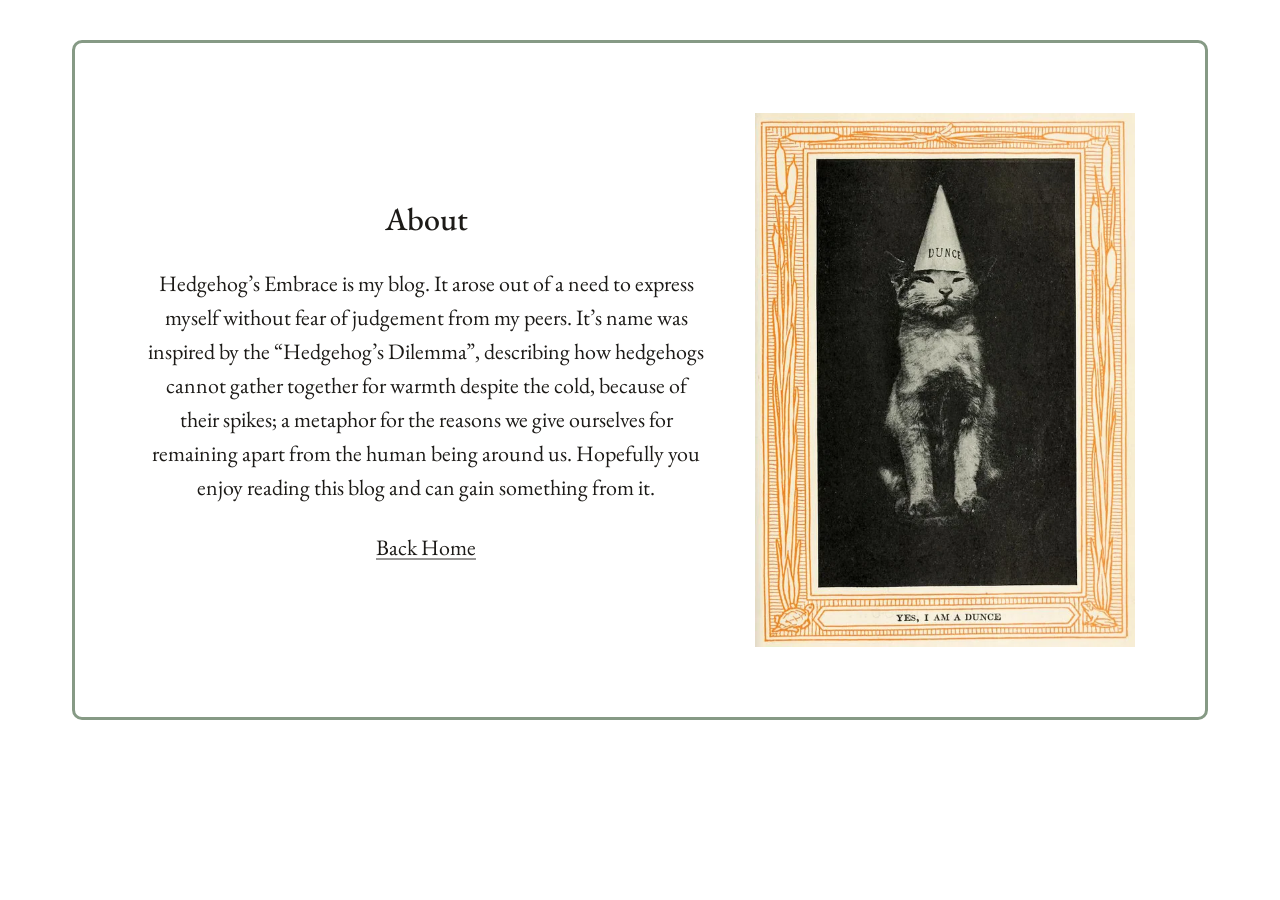
==== about.html @ 97c6ee42 "Add files via upload" ====
<!DOCTYPE html>
<html lang="en">
<head>
<meta charset="UTF-8">
<meta name="viewport" content="width=device-width, initial-scale=1.0">
<title>About &mdash; Hedgehog's Embrace</title>
<link rel="stylesheet" href="style.css">
</head>
<body>
  <div class="wrap">
    <section class="about-panel">
      <div class="about-text">
        <h1>About</h1>
        <p>
          Hedgehog&rsquo;s Embrace is my blog. It arose out of a need to express myself
          without fear of judgement from my peers. It&rsquo;s name was inspired by the
          &ldquo;Hedgehog&rsquo;s Dilemma&rdquo;, describing how hedgehogs cannot gather
          together for warmth despite the cold, because of their spikes; a metaphor for
          the reasons we give ourselves for remaining apart from the human being around us.
          Hopefully you enjoy reading this blog and can gain something from it.
        </p>
        <a href="index.html">Back Home</a>
      </div>
      <div class="about-art">
        <img src="assets/cat.png" alt="A cat wearing a dunce cap, captioned 'Yes, I am a dunce'">
      </div>
    </section>
  </div>
</body>
</html>
---- style.css ----
@import url('https://fonts.googleapis.com/css2?family=EB+Garamond:ital,wght@0,400;0,500;0,600;1,400;1,500&display=swap');

:root {
  --red: #AE0C0C;
  --green: #869A85;
  --other-bg: #9A4C1A;
  --ink: #1c1a17;
  --paper: #ffffff;
  --divider: #f0dede;
  --link-hover: #7a0a0a;
}

* { box-sizing: border-box; }

html { scroll-behavior: smooth; }

body {
  margin: 0;
  font-family: 'EB Garamond', Georgia, 'Times New Roman', serif;
  color: var(--ink);
  background: var(--paper);
  font-size: 22px;
  line-height: 1.55;
}

a {
  color: var(--ink);
  text-decoration: underline;
  text-decoration-color: rgba(28,26,23,0.45);
  text-underline-offset: 3px;
  transition: color 0.15s ease, text-decoration-color 0.15s ease;
}

a:hover {
  color: var(--link-hover);
  text-decoration-color: var(--link-hover);
}

.wrap {
  max-width: 1200px;
  margin: 0 auto;
  padding: 40px 32px 80px;
}

/* ---------- Header ---------- */

.site-header {
  display: flex;
  align-items: center;
  justify-content: space-between;
  gap: 24px;
  margin-bottom: 34px;
}

.site-header .header-art {
  flex: 0 0 auto;
  width: 230px;
  max-width: 30vw;
}

.site-header .header-art img {
  display: block;
  width: 100%;
  height: auto;
}

.site-title-block {
  flex: 1 1 auto;
  text-align: center;
}

.site-title {
  font-size: clamp(26px, 4vw, 40px);
  font-weight: 500;
  margin: 0 0 10px;
  letter-spacing: 0.3px;
}

.site-title a {
  text-decoration: underline;
  text-decoration-color: rgba(28,26,23,0.5);
}

.site-nav {
  display: flex;
  justify-content: center;
  gap: 36px;
  font-size: 20px;
}

/* ---------- Post list panel ---------- */

.panel {
  border: 3px solid var(--red);
  border-radius: 10px;
  padding: 44px 48px 56px;
  background: var(--paper);
}

.panel-toolbar {
  display: flex;
  justify-content: flex-end;
  align-items: center;
  margin-bottom: 18px;
}

.sort-toggle {
  background: none;
  border: none;
  font-family: inherit;
  font-size: 17px;
  font-style: italic;
  color: var(--ink);
  cursor: pointer;
  text-decoration: underline;
  text-decoration-color: rgba(28,26,23,0.45);
  text-underline-offset: 3px;
  padding: 4px 2px;
}

.sort-toggle:hover { color: var(--link-hover); }

.sort-toggle .arrow {
  display: inline-block;
  margin-left: 4px;
  transition: transform 0.15s ease;
}

.sort-toggle[data-order="asc"] .arrow { transform: rotate(180deg); }

.post-list { }

.post-item {
  padding: 26px 0;
  border-bottom: 1px solid var(--divider);
  display: flex;
  gap: 32px;
  align-items: flex-start;
}

.post-item:first-child { padding-top: 0; }
.post-item:last-child { border-bottom: none; padding-bottom: 0; }

.post-item.has-image .post-text { flex: 1 1 auto; }
.post-item .post-thumb {
  flex: 0 0 auto;
  width: 220px;
}
.post-item .post-thumb img {
  display: block;
  width: 100%;
  height: auto;
  border-radius: 2px;
}

.post-item.image-left { flex-direction: row; }
.post-item.image-right { flex-direction: row-reverse; }

.post-title {
  font-size: 24px;
  font-weight: 500;
  margin: 0 0 10px;
}

.post-title a { text-decoration-thickness: 1px; }

.post-excerpt { margin: 0; }

.post-date {
  display: block;
  font-size: 15px;
  font-style: italic;
  color: #7a746c;
  margin: -4px 0 10px;
}

.read-more { white-space: nowrap; }

.empty-state {
  text-align: center;
  font-style: italic;
  color: #7a746c;
  padding: 30px 0;
}

/* ---------- About page ---------- */

.about-panel {
  border: 3px solid var(--green);
  border-radius: 10px;
  padding: 70px 70px;
  display: flex;
  align-items: center;
  gap: 48px;
}

.about-text {
  flex: 1 1 auto;
  text-align: center;
}

.about-text h1 {
  font-size: 32px;
  font-weight: 500;
  margin: 0 0 22px;
}

.about-text p {
  margin: 0 0 26px;
}

.about-art {
  flex: 0 0 auto;
  width: 380px;
  max-width: 34vw;
}

.about-art img {
  display: block;
  width: 100%;
  height: auto;
}

/* ---------- Other page ---------- */

body.other-page {
  background: var(--other-bg);
  min-height: 100vh;
}

.other-wrap {
  max-width: 1100px;
  margin: 0 auto;
  padding: 40px 32px;
  display: grid;
  grid-template-columns: 320px 1fr;
  grid-template-rows: auto auto;
  column-gap: 60px;
  align-items: start;
}

.other-art {
  grid-column: 1;
  grid-row: 1 / span 2;
  width: 100%;
}

.other-art img {
  display: block;
  width: 100%;
  height: auto;
}

.other-heading {
  grid-column: 2;
  grid-row: 1;
  font-size: 28px;
  font-weight: 500;
  margin: 60px 0 0;
  text-align: center;
}

.other-back {
  grid-column: 2;
  grid-row: 2;
  margin-top: 90px;
  text-align: center;
  font-size: 22px;
}

.other-content {
  grid-column: 1 / -1;
  margin-top: 34px;
}

/* ---------- Single post page ---------- */

.post-panel {
  border: 3px solid var(--red);
  border-radius: 10px;
  padding: 50px 56px;
}

.post-panel .post-date { margin-bottom: 22px; }

.post-panel h1 {
  font-size: 32px;
  font-weight: 500;
  margin: 0 0 6px;
}

.post-body p { margin: 0 0 20px; }

.post-hero {
  width: 100%;
  max-width: 480px;
  height: auto;
  display: block;
  margin: 0 0 26px;
  border-radius: 2px;
}

.back-link {
  display: inline-block;
  margin-top: 30px;
  font-size: 18px;
}

/* ---------- Responsive ---------- */

@media (max-width: 720px) {
  .site-header { flex-wrap: wrap; justify-content: center; text-align: center; }
  .site-header .header-art { width: 110px; }
  .panel, .post-panel { padding: 30px 22px; }
  .about-panel { flex-direction: column; padding: 36px 26px; }
  .about-art { width: 220px; max-width: 60vw; }
  .post-item.has-image { flex-direction: column !important; }
  .post-item .post-thumb { width: 100%; }
  .other-wrap { grid-template-columns: 1fr; }
  .other-art { grid-row: 1; max-width: 220px; margin: 0 auto; }
  .other-heading, .other-back { grid-column: 1; text-align: center; margin-top: 24px; }
}
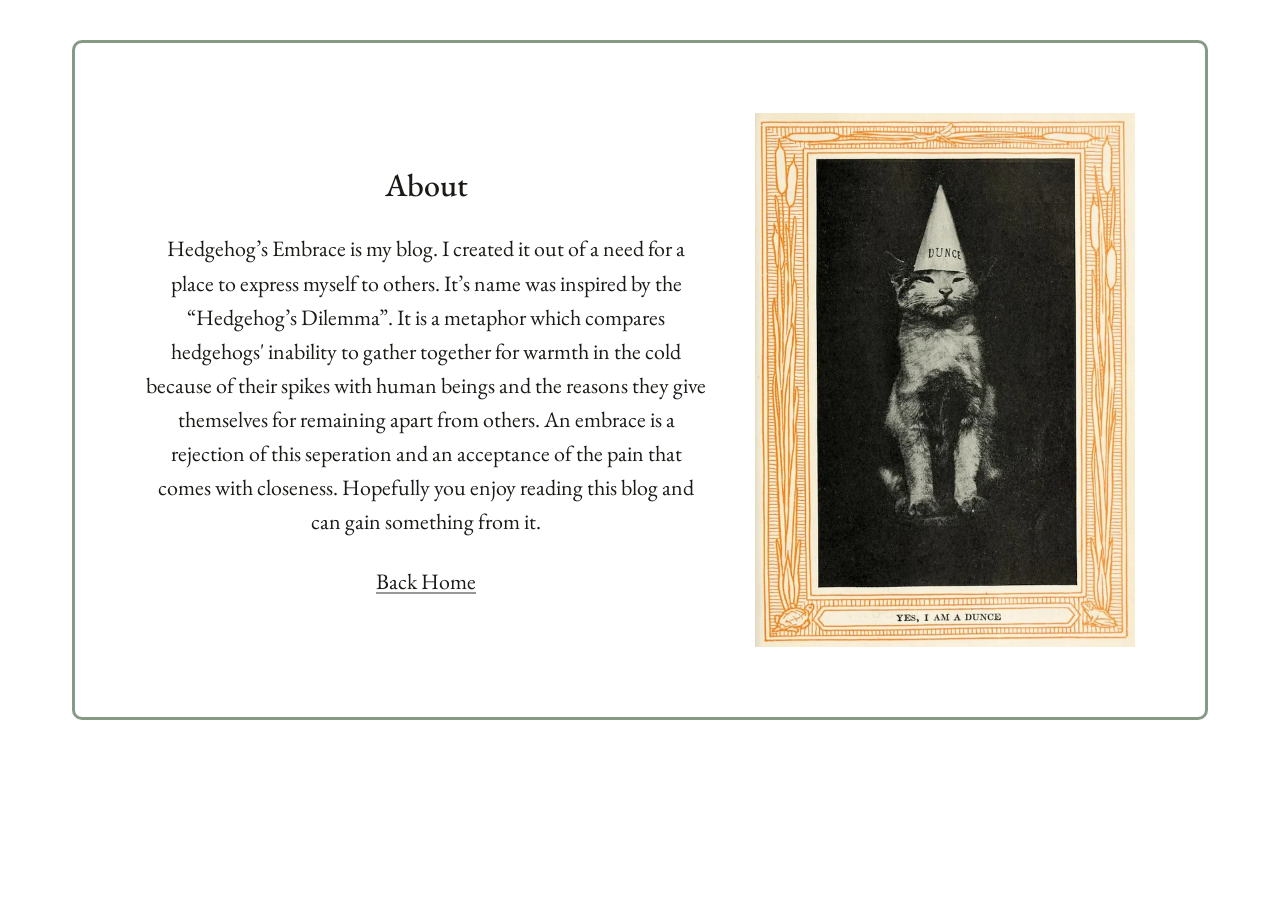
==== commit 9b4f2733: "Update blog description in about.html Revised the description of the blog's purpose and metaphor." ====
--- a/about.html
+++ b/about.html
@@ -12,11 +12,11 @@
       <div class="about-text">
         <h1>About</h1>
         <p>
-          Hedgehog&rsquo;s Embrace is my blog. It arose out of a need to express myself
-          without fear of judgement from my peers. It&rsquo;s name was inspired by the
-          &ldquo;Hedgehog&rsquo;s Dilemma&rdquo;, describing how hedgehogs cannot gather
-          together for warmth despite the cold, because of their spikes; a metaphor for
-          the reasons we give ourselves for remaining apart from the human being around us.
+          Hedgehog&rsquo;s Embrace is my blog. I created it out of a need for a place to express myself to others.
+          It&rsquo;s name was inspired by the &ldquo;Hedgehog&rsquo;s Dilemma&rdquo;. It is a metaphor which compares 
+          hedgehogs' inability to gather together for warmth in the cold because of their spikes with
+          human beings and the reasons they give themselves for remaining apart from others. An embrace is a rejection of
+          this seperation and an acceptance of the pain that comes with closeness.
           Hopefully you enjoy reading this blog and can gain something from it.
         </p>
         <a href="index.html">Back Home</a>
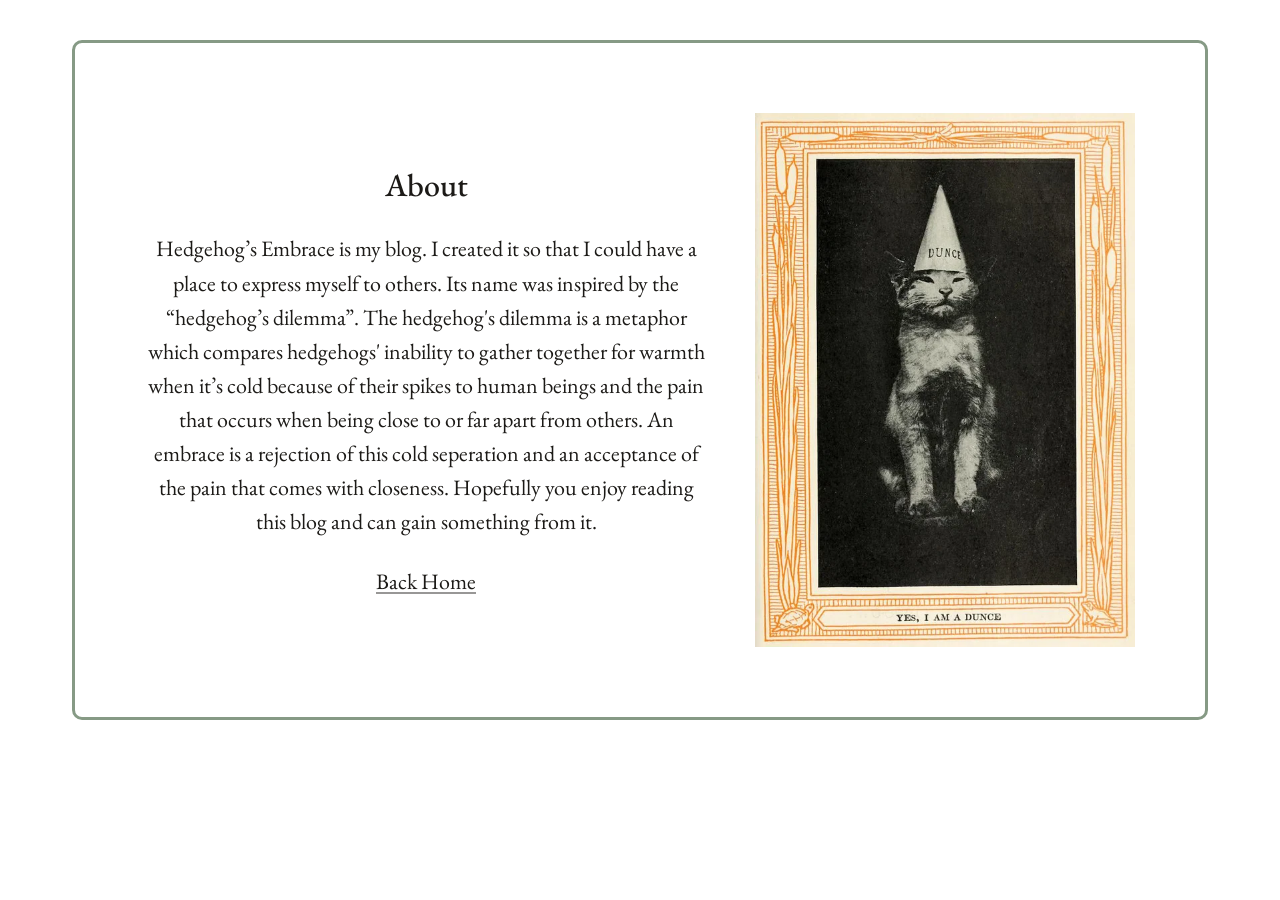
==== commit 30e46152: "Update blog description in about.html Revised the description of the blog for clarity and flow." ====
--- a/about.html
+++ b/about.html
@@ -12,11 +12,11 @@
       <div class="about-text">
         <h1>About</h1>
         <p>
-          Hedgehog&rsquo;s Embrace is my blog. I created it out of a need for a place to express myself to others.
-          It&rsquo;s name was inspired by the &ldquo;Hedgehog&rsquo;s Dilemma&rdquo;. It is a metaphor which compares 
-          hedgehogs' inability to gather together for warmth in the cold because of their spikes with
-          human beings and the reasons they give themselves for remaining apart from others. An embrace is a rejection of
-          this seperation and an acceptance of the pain that comes with closeness.
+          Hedgehog&rsquo;s Embrace is my blog. I created it so that I could have a place to express myself to others.
+          Its name was inspired by the &ldquo;hedgehog&rsquo;s dilemma&rdquo;. The hedgehog's dilemma is a metaphor which compares 
+          hedgehogs' inability to gather together for warmth when it&rsquo;s cold because of their spikes to
+          human beings and the pain that occurs when being close to or far apart from others. An embrace is a rejection of
+          this cold seperation and an acceptance of the pain that comes with closeness.
           Hopefully you enjoy reading this blog and can gain something from it.
         </p>
         <a href="index.html">Back Home</a>
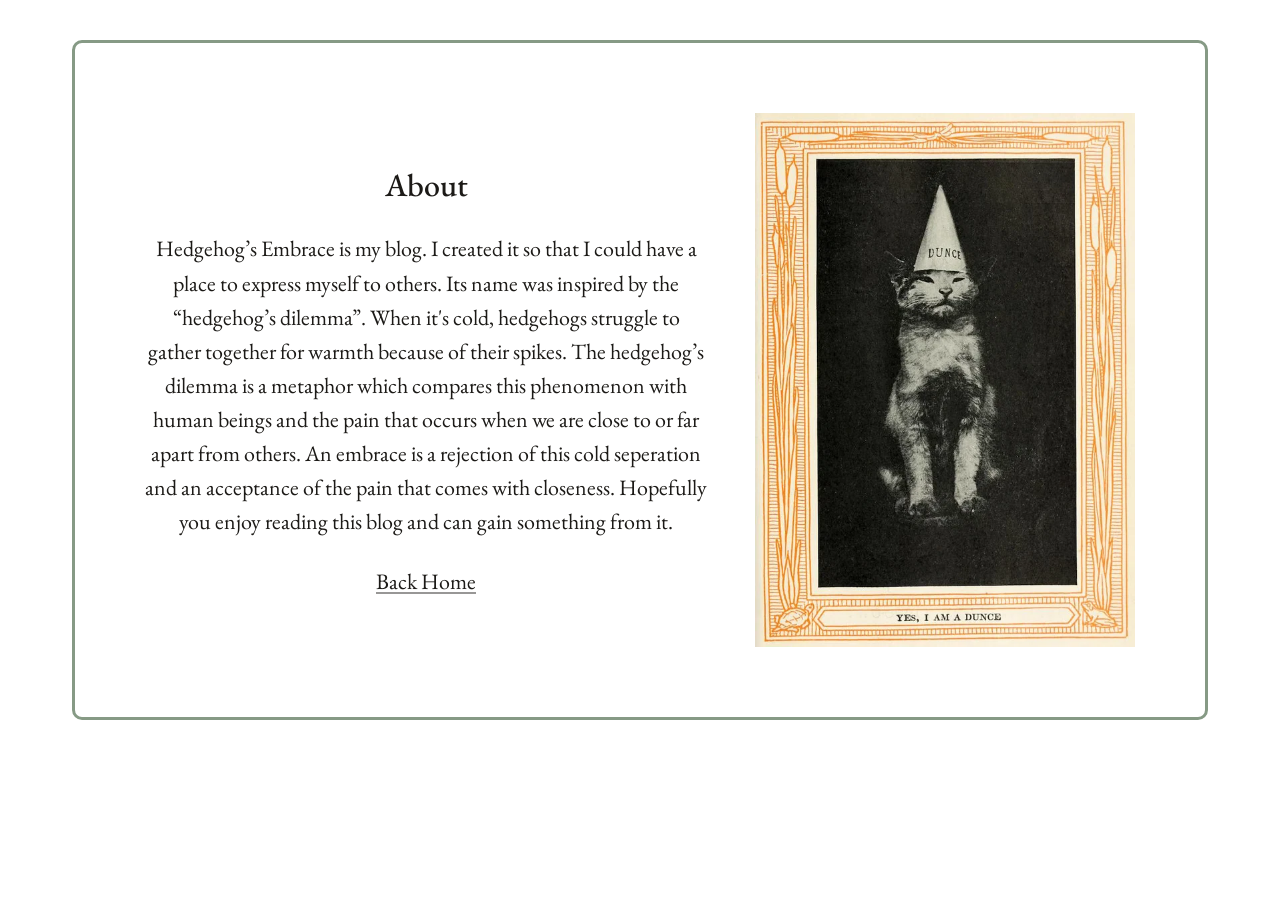
==== commit a1864fbd: "Refine hedgehog's dilemma description in about.html Reworded the hedgehog's dilemma explanation for " ====
--- a/about.html
+++ b/about.html
@@ -13,10 +13,9 @@
         <h1>About</h1>
         <p>
           Hedgehog&rsquo;s Embrace is my blog. I created it so that I could have a place to express myself to others.
-          Its name was inspired by the &ldquo;hedgehog&rsquo;s dilemma&rdquo;. The hedgehog's dilemma is a metaphor which compares 
-          hedgehogs' inability to gather together for warmth when it&rsquo;s cold because of their spikes to
-          human beings and the pain that occurs when being close to or far apart from others. An embrace is a rejection of
-          this cold seperation and an acceptance of the pain that comes with closeness.
+          Its name was inspired by the &ldquo;hedgehog&rsquo;s dilemma&rdquo;. When it's cold, hedgehogs struggle to gather together for warmth because of their spikes. 
+          The hedgehog&rsquo;s dilemma is a metaphor which compares this phenomenon with human beings and the pain that occurs when we are close to or far apart from others. 
+          An embrace is a rejection of this cold seperation and an acceptance of the pain that comes with closeness.
           Hopefully you enjoy reading this blog and can gain something from it.
         </p>
         <a href="index.html">Back Home</a>
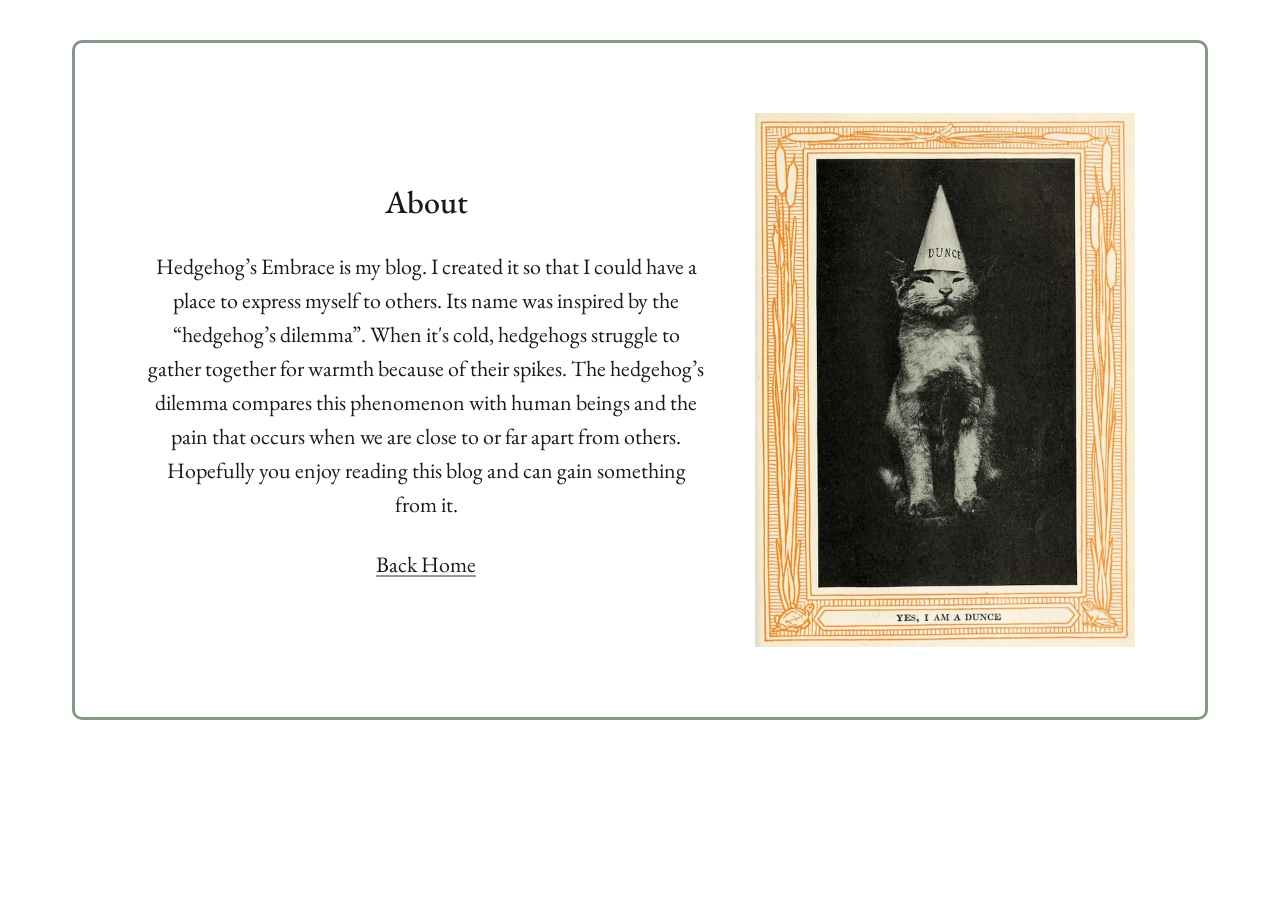
==== commit 84cb379d: "Simplify description of hedgehog's dilemma Removed redundant explanation of the hedgehog's dilemma a" ====
--- a/about.html
+++ b/about.html
@@ -14,8 +14,7 @@
         <p>
           Hedgehog&rsquo;s Embrace is my blog. I created it so that I could have a place to express myself to others.
           Its name was inspired by the &ldquo;hedgehog&rsquo;s dilemma&rdquo;. When it's cold, hedgehogs struggle to gather together for warmth because of their spikes. 
-          The hedgehog&rsquo;s dilemma is a metaphor which compares this phenomenon with human beings and the pain that occurs when we are close to or far apart from others. 
-          An embrace is a rejection of this cold seperation and an acceptance of the pain that comes with closeness.
+          The hedgehog&rsquo;s dilemma compares this phenomenon with human beings and the pain that occurs when we are close to or far apart from others. 
           Hopefully you enjoy reading this blog and can gain something from it.
         </p>
         <a href="index.html">Back Home</a>
--- a/style.css
+++ b/style.css
@@ -289,7 +289,7 @@
   margin: 0 0 6px;
 }
 
-.post-body p { margin: 0 0 20px; }
+.post-body p { margin: 0 0 8px; }
 
 .post-hero {
   width: 100%;
@@ -309,6 +309,7 @@
 /* ---------- Responsive ---------- */
 
 @media (max-width: 720px) {
+  body { font-size: 16px; }
   .site-header { flex-wrap: wrap; justify-content: center; text-align: center; }
   .site-header .header-art { width: 110px; }
   .panel, .post-panel { padding: 30px 22px; }
@@ -320,3 +321,7 @@
   .other-art { grid-row: 1; max-width: 220px; margin: 0 auto; }
   .other-heading, .other-back { grid-column: 1; text-align: center; margin-top: 24px; }
 }
+
+.post-body p {
+  text-indent: 2em;
+}
